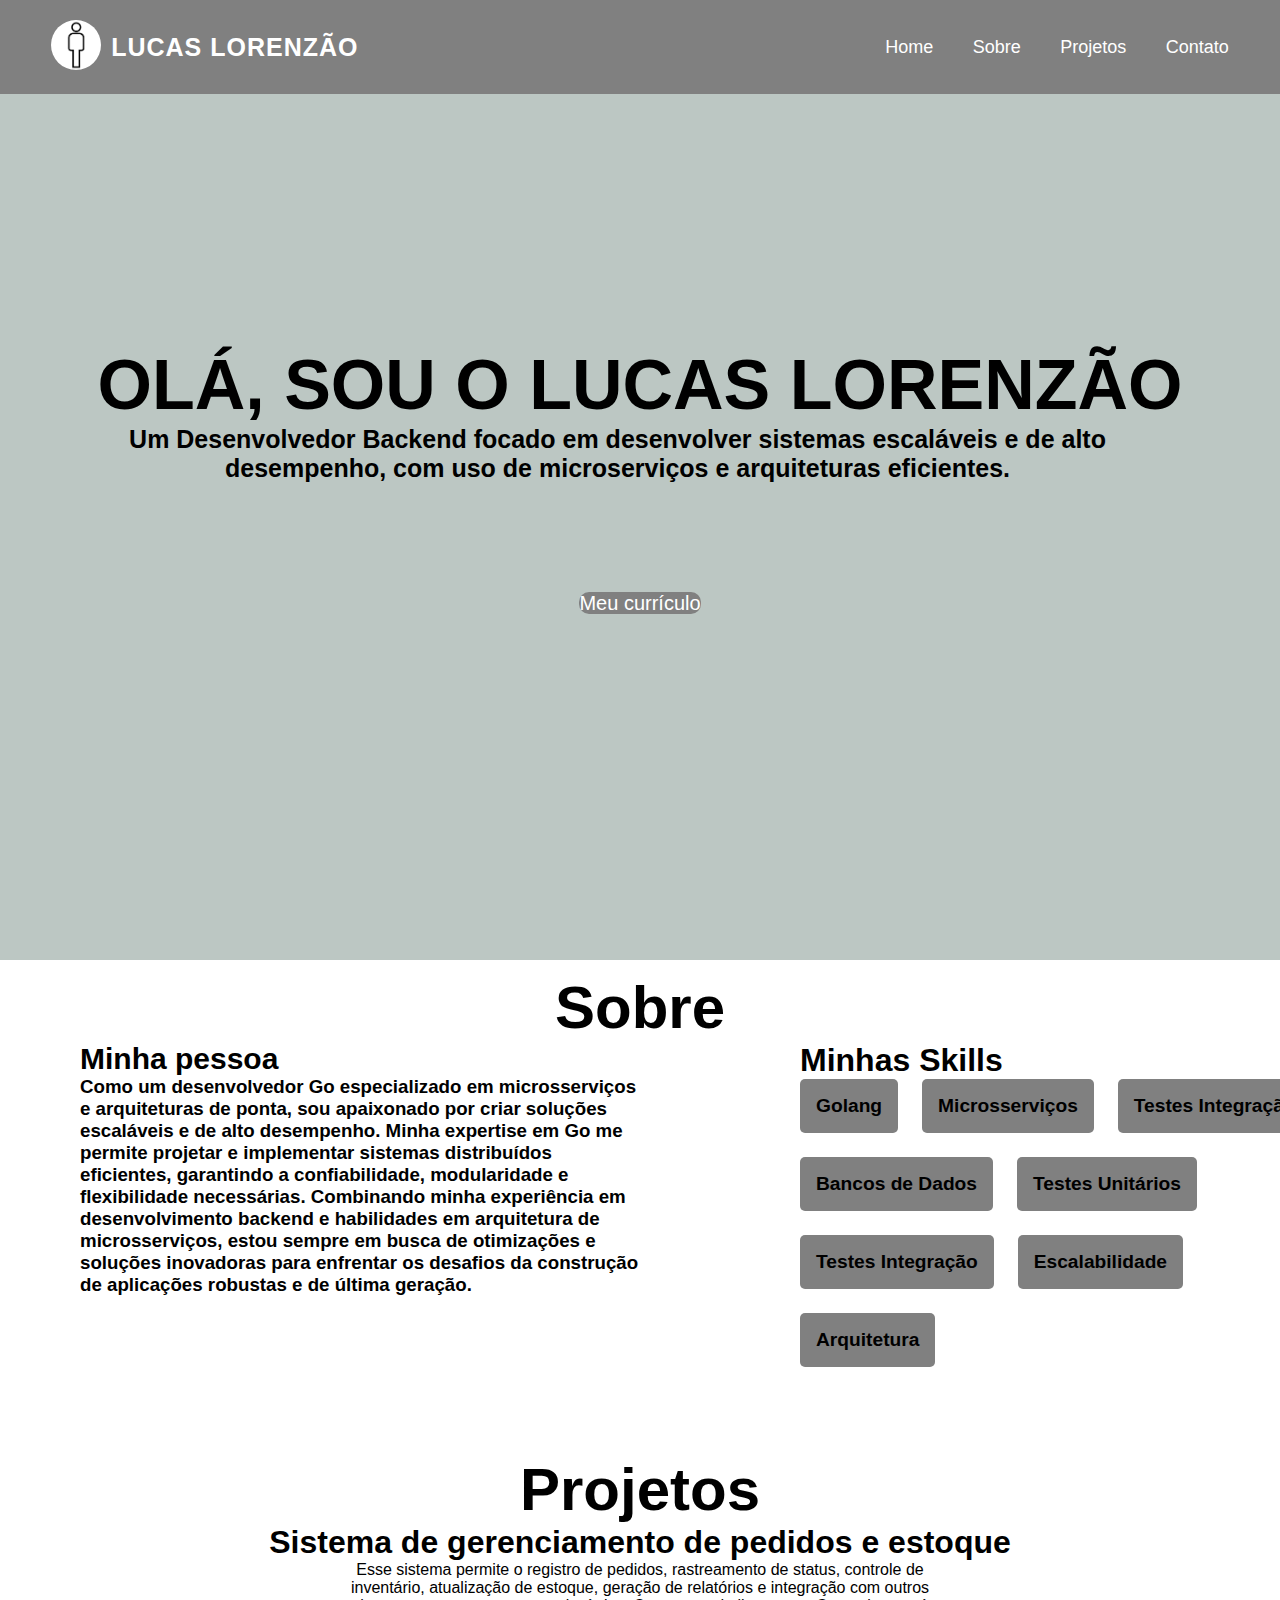
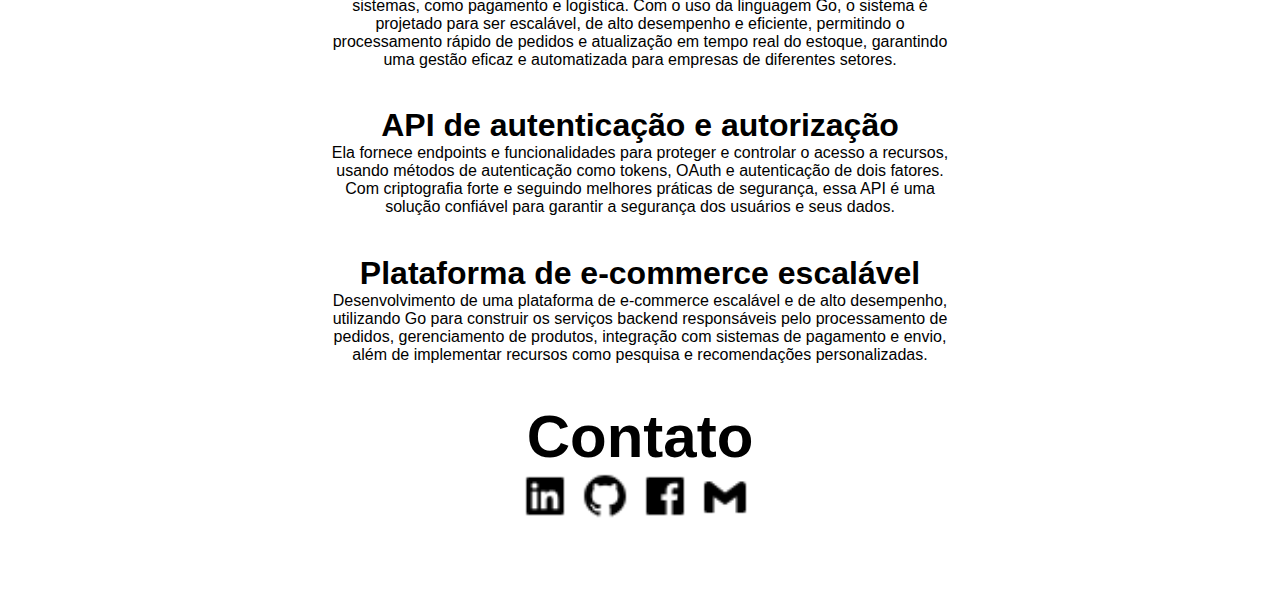
==== index.html @ 93a80eba "organize files" ====
<!DOCTYPE html>
<html>

<head>
  <meta charset="UTF-8">
  <title>Lucas | Portfólio</title>
  <link rel="stylesheet" href="style.css">
</head>

<body>
  <header class="header">

    <a href="#homepage">
      <div class="logo_header">
        <div class="logo_img">
          <img class="logo_img_img" src="images\images.png" alt="Lucas Logo Image">
        </div>

        <span class="logo_name">LUCAS LORENZÃO</span>
      </div>
    </a>

    <nav class="navbar">
      <a href="#homepage">Home</a>
      <a href="#sobre">Sobre</a>
      <a href="#projetos">Projetos</a>
      <a href="#contato">Contato</a>
    </nav>

  </header>

  <section class="homepage" id="homepage">
    <div class="homepage_content">
      <h1>Olá, Sou o Lucas Lorenzão</h1>
      <div class="homepage_info">
        <h3>Um Desenvolvedor Backend focado em desenvolver sistemas escaláveis e de
          alto desempenho, com uso de microserviços e arquiteturas eficientes.
        </h3>
      </div>
      <div class="homepage_button">
        <a class="homepage_button_project" href="docs/Currículo Lucas Lorenzão De Pieri Poi.docx.pdf" download>Meu
          currículo</a>
      </div>
    </div>
  </section>

  <section class="sobre" id="sobre">
    <div class="sobre_conteudo">
      <div class="sobre_titulo">
        <h1>Sobre</h1>
      </div>
      <div class="minha_pessoa">
        <div class="minha_pessoa_main">
          <h1>Minha pessoa</h1>
          <div class="minha_pessoa_txt">
            <h3>Como um desenvolvedor Go especializado em microsserviços e arquiteturas de ponta, sou apaixonado por
              criar soluções escaláveis e de alto desempenho. Minha expertise em Go me permite projetar e implementar
              sistemas distribuídos eficientes, garantindo a confiabilidade, modularidade e flexibilidade necessárias.
              Combinando minha experiência em desenvolvimento backend e habilidades em arquitetura de microsserviços,
              estou sempre em busca de otimizações e soluções inovadoras para enfrentar os desafios da construção de
              aplicações robustas e de última geração.</h3>
          </div>
        </div>
        <div class="skills_title">
          <h1>Minhas Skills</h1>
          <div class="skills_list">
            <div class="skills_desc">Golang</div>
            <div class="skills_desc">Microsserviços</div>
            <div class="skills_desc">Testes Integração</div>
            <div class="skills_desc">Bancos de Dados</div>
            <div class="skills_desc">Testes Unitários</div>
            <div class="skills_desc">Testes Integração</div>
            <div class="skills_desc">Escalabilidade</div>
            <div class="skills_desc">Arquitetura</div>
          </div>
        </div>
      </div>
    </div>
  </section>

  <section id="projetos">
    <div class="projetos_container">
      <div class="projeto_titulo">
        <h1>Projetos</h1>
      </div>
      <div class="projetos_lista">
        <div class="projeto_desc">
          <h1>Sistema de gerenciamento de pedidos e estoque</h1>
          <p>Esse sistema permite o registro de pedidos, rastreamento de status, controle de inventário, atualização de
            estoque, geração de relatórios e integração com outros sistemas, como pagamento e logística. Com o uso da
            linguagem Go, o sistema é projetado para ser escalável, de alto desempenho e eficiente, permitindo o
            processamento rápido de pedidos e atualização em tempo real do estoque, garantindo uma gestão eficaz e
            automatizada para empresas de diferentes setores.</p>
        </div>
        <div class="projeto_desc">
          <h1>API de autenticação e autorização</h1>
          <p>Ela fornece endpoints e funcionalidades para proteger e controlar o acesso a recursos, usando métodos de
            autenticação como tokens, OAuth e autenticação de dois fatores. Com criptografia forte e seguindo melhores
            práticas de segurança, essa API é uma solução confiável para garantir a segurança dos usuários e seus dados.
          </p>
        </div>
        <div class="projeto_desc">
          <h1>Plataforma de e-commerce escalável</h1>
          <p>Desenvolvimento de uma plataforma de e-commerce escalável e de alto desempenho, utilizando Go para
            construir os serviços backend responsáveis pelo processamento de pedidos, gerenciamento de produtos,
            integração com sistemas de pagamento e envio, além de implementar recursos como pesquisa e recomendações
            personalizadas.
          </p>
        </div>
      </div>
    </div>
  </section>

  <section class="contato">
    <div class="contato_container">
      <div class="contato_title">
        <h1>Contato</h1>
      </div>
      <div class="contato_body">
        <div class="redes_sociais">
          <a href="https://www.linkedin.com/in/lucaslppoi/">
            <img class="img_contato" src="images\linkedin-square-logo-24.png" alt="linkedin">
          </a>
        </div>
        <div class="redes_sociais">
          <a href="https://github.com/lucaslppoi">
            <img class="img_contato" src="images\github-logo-24.png" alt="git">
          </a>
        </div>
        <div class="redes_sociais">
          <a href="https://pt-br.facebook.com/">
            <img class="img_contato" src="images\facebook-square-logo-24.png" alt="face">
          </a>
        </div>
        <div class="redes_sociais">
          <a href="https://mail.google.com/mail">
            <img class="img_contato" src="images\gmail-logo-24.png" alt="gmail">
          </a>
        </div>
      </div>
    </div>
  </section>

</body>

</html>
---- style.css ----
@import url('https://fonts.cdnfonts.com/css/iqos');

* {
  margin: 0;
  padding: 0;
  box-sizing: border-box;
  text-decoration: none;
  font-family: 'IQOS', sans-serif;
}

.header {
  position: fixed;
  top: 0;
  left: 0;
  width: 100%;
  padding: 20px 4%;
  background-color: grey;
  justify-content: space-between;
  display: flex;
  align-items: center;
  z-index: 100;
  text-decoration: none;
}

.logo_header {
  display: flex;
  text-decoration: none;
  align-items: center;
}

.logo_img_img {
  height: 50px;
  width: 50px;
  margin-right: 10px;
  border-radius: 50px;
}

.logo_name {
  font-size: 25px;
  color: rgb(255, 255, 255);
  font-weight: 700;
  letter-spacing: 1px;
  text-decoration: none;
  transition: .4s;
}

.logo_name:hover {
  color: black;
}

.navbar a{
  font-size: 18px;
  color: white;
  font-weight: 500;
  margin-left: 35px;
  text-decoration: none;
  transition: .4s;
}

.navbar a:hover {
  color: black;
}

.homepage {
  height: 50vh;
  display: flex;
  align-items: center;
  min-height: 60rem;
  max-height: 100rem;
  justify-content: space-evenly;
  background-color: rgb(188, 199, 195);
}

.homepage_content {
  position: absolute;
  text-align: center;
}

.homepage_content h1 {
  font-size: 70px;
  text-transform: uppercase;
}

.homepage_info {
  font-size: 25px;
  max-width: 65rem;
}

.homepage_info h3 {
  text-align: center;
  font-size: 25px;
}

.homepage_button_project {
  margin-top: 10%;
  background-color: gray;
  font-size: 20px;
  color: white;
  border-radius: 10px;
  transition: .4s;
}

.homepage_button_project:hover{
  color: black;
}

.homepage_button {
  margin-top: 10%;
}

.sobre_titulo {
  font-size: 30px;
  text-align: center;
}

.minha_pessoa {
  display: grid;
  grid-gap: 10rem;
  grid-template-columns: 1fr 1fr;
  left: 5rem;
  right: 5rem;
  position: relative;
}

.minha_pessoa_main h1 {
  font-size: 30px;
}

.minha_pessoa_txt {
  max-width: 60rem;
}

.skills h1 {
  font-size: 30px;
}

.skills_list {
  display: flex;
  flex-wrap: wrap;
}

.skills_desc {
  padding: 1rem 1rem;
  background-color: grey;
  margin-bottom: 1.5rem;
  margin-right: 1.5rem;
  border-radius: 5px;
  font-size: 1.2rem;
  font-weight: 700;
}

.projeto_titulo {
  font-size: 30px;
  text-align: center;
}

.sobre_conteudo {
  margin-top: 1%;
  margin-bottom: 5%;
}

.projetos_lista {
  text-align: center;
  line-break: auto;
}

.projeto_desc {
  margin-bottom: 3%;
}

.projetos_lista p{
  display: flex;
  margin-left: 20rem;
  margin-right: 20rem;
}

.contato_container {
  margin-top: 1%;
  margin-bottom: 5%;
}

.contato_title {
  font-size: 30px;
  text-align: center;
}

.contato_body {
  display: flex;
  justify-content: center;
}

.img_contato {
  height: 50px;
  width: 50px;
  margin-right: 10px;
}
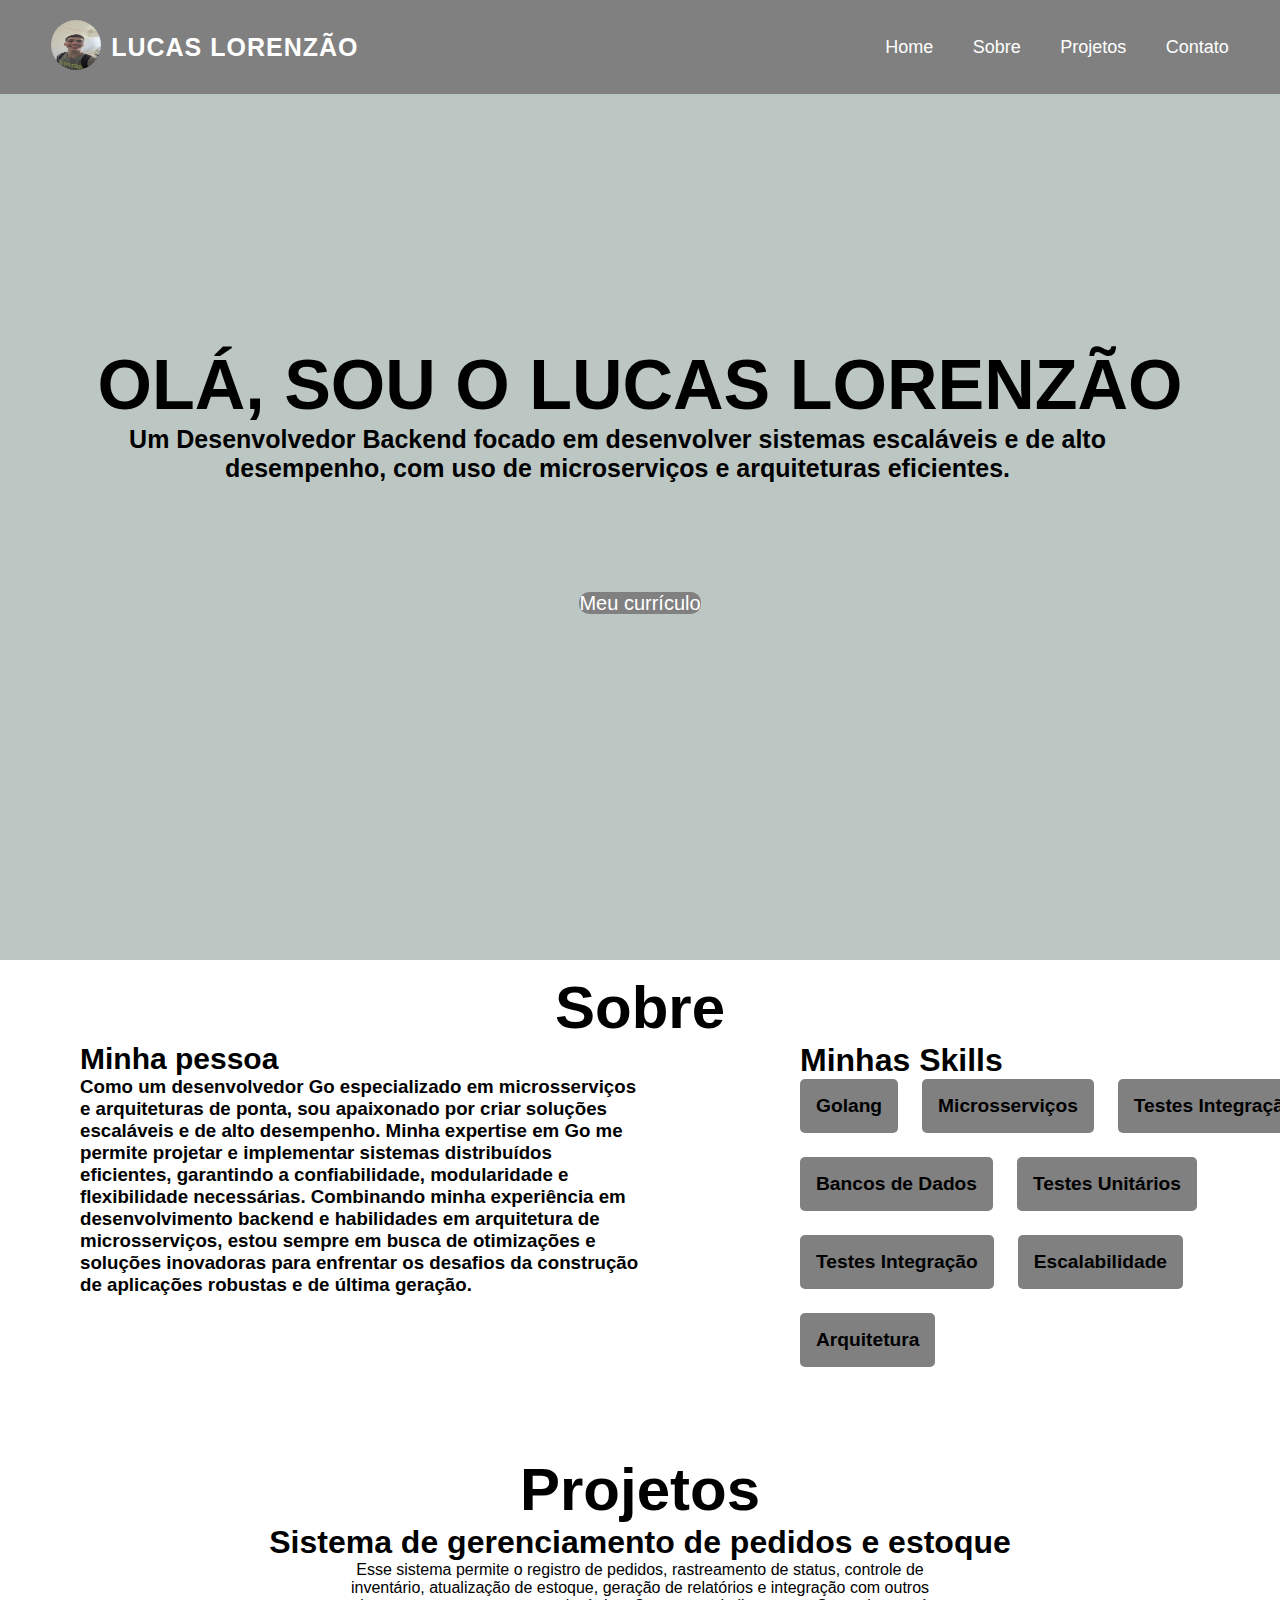
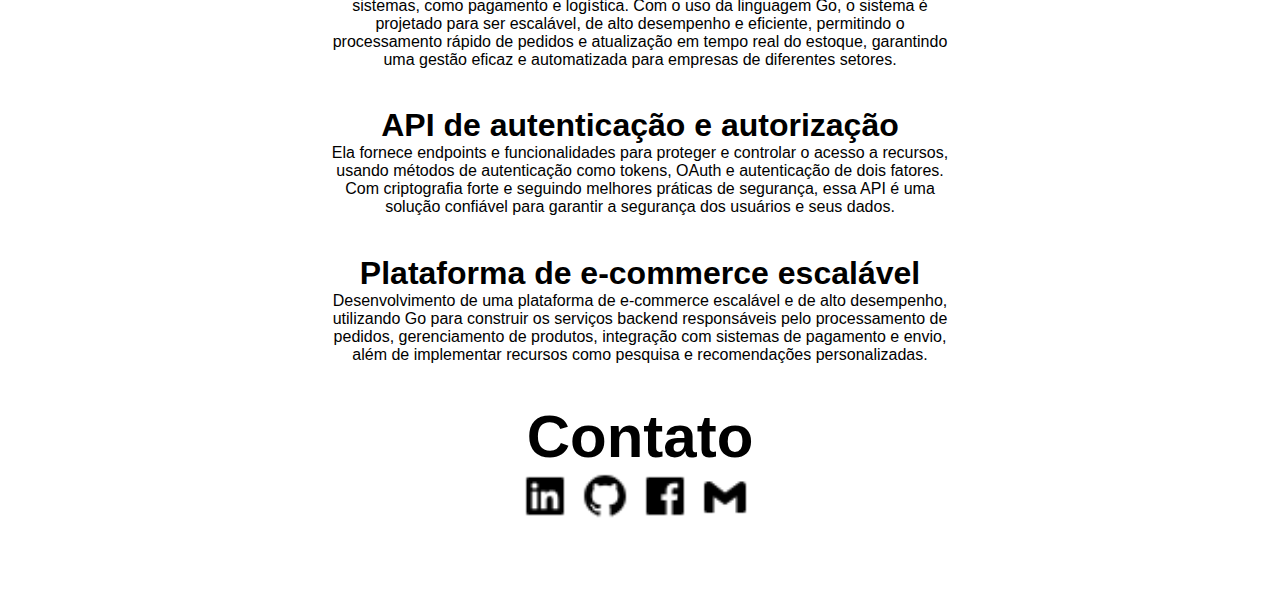
==== commit cf8d424a: "new photo" ====
--- a/index.html
+++ b/index.html
@@ -13,7 +13,7 @@
     <a href="#homepage">
       <div class="logo_header">
         <div class="logo_img">
-          <img class="logo_img_img" src="images\images.png" alt="Lucas Logo Image">
+          <img class="logo_img_img" src="images\images.jpeg" alt="Lucas Logo Image">
         </div>
 
         <span class="logo_name">LUCAS LORENZÃO</span>
--- a/style.css
+++ b/style.css
@@ -6,6 +6,10 @@
   box-sizing: border-box;
   text-decoration: none;
   font-family: 'IQOS', sans-serif;
+}
+
+body {
+  overflow-x: hidden;
 }
 
 .header {
